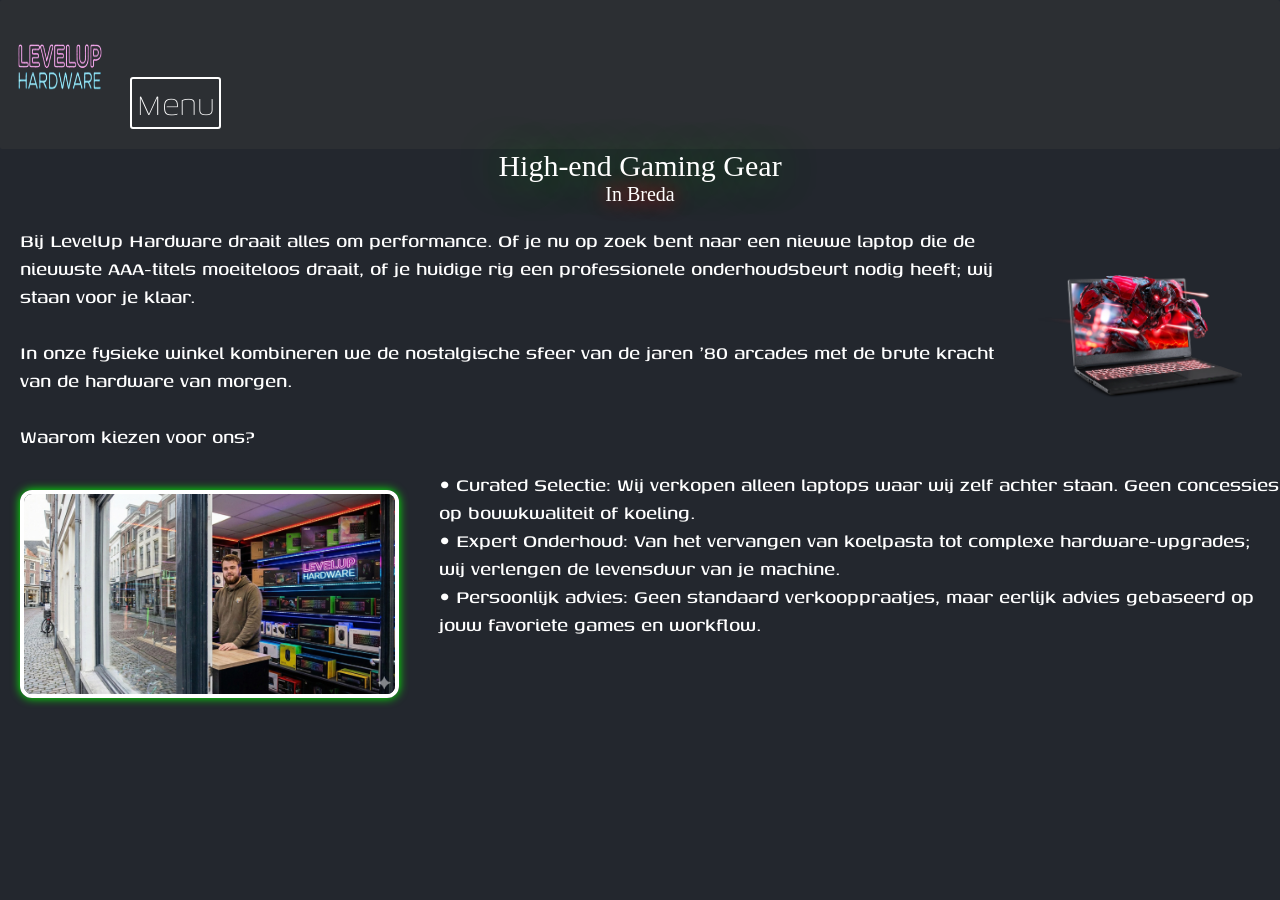
==== index.html @ 094b2bf5 "Challenge1" ====
<!DOCTYPE html>
<html lang="en">
<head>
    <link rel="stylesheet" href="css/stylesheet.css">
    <link rel="preconnect" href="https://fonts.googleapis.com">
    <link rel="preconnect" href="https://fonts.gstatic.com" crossorigin>
    <link href="https://fonts.googleapis.com/css2?family=Genos:ital,wght@0,100..900;1,100..900&display=swap" rel="stylesheet">
    <meta charset="UTF-8">
    <meta name="viewport" content="width=device-width, initial-scale=1.0">
    <title>Home</title>
</head>
<header>
    <nav>
        <img class="logo" src="img/logo.png" alt="Geen foto gevonden!">
        <button type="button" class="collapsible">Menu</button>
        <div class="content">
            <div class="center">
                <img class="symbol" src="img/home.png">
                <a href="index.html">Home</a>
                <img class="symbol" src="img/aboutUs.png">
                <a href="overOns.html">Over ons</a>
                <img class="symbol" src="img/store.png">
                <a href="producten.html">Producten</a>
            </div>
        </div>
    </nav>
</header>
<body>
    <h1>
        High-end Gaming Gear
    </h1>
    <h2>
        In Breda
    </h2>
    <div class="top">
        <p>
            Bij LevelUp Hardware draait alles om performance. 
            Of je nu op zoek bent naar een nieuwe laptop die de nieuwste AAA-titels moeiteloos draait, 
            of je huidige rig een professionele onderhoudsbeurt nodig heeft; wij staan voor je klaar. <br><br>
            In onze fysieke winkel kombineren we de nostalgische sfeer van de jaren '80 arcades met de brute kracht van de hardware van morgen. <br><br>
            Waarom kiezen voor ons?
        </p>
        <img src="img/laptop.webp" alt="Geen foto gevonden!">
    </div>
    <div class="bottom">
        <img src="img/storefront.png" alt="Geen foto gevonden!">
        <p>
            • Curated Selectie: Wij verkopen alleen laptops waar wij zelf achter staan.
            Geen concessies op bouwkwaliteit of koeling.<br>
            • Expert Onderhoud: Van het vervangen van koelpasta tot complexe hardware-upgrades;
            wij verlengen de levensduur van je machine.<br>
            • Persoonlijk advies: Geen standaard verkooppraatjes, maar eerlijk advies gebaseerd op jouw favoriete games en workflow.
        </p>
    </div>
</body>
</html>


<script>
var coll = document.getElementsByClassName("collapsible");
var i;

for (i = 0; i < coll.length; i++) {
  coll[i].addEventListener("click", function() {
    this.classList.toggle("active");
    var content = this.nextElementSibling;
    if (content.style.display === "block") {
      content.style.display = "none";
    } else {
      content.style.display = "block";
    }
  });
}
</script>
---- css/stylesheet.css ----
*{
    margin: 0;
    padding: 0;
    font-family:"genos", sans-sherif;
    font-optical-sizing: auto;
    font-weight: 100;
    font-style: normal;
    font-size: 40px;
}

@font-face{
  font-family: neon; /* set name */
  src: url(https://www.fontspace.com/neon-retro-font-f89033); /* url of the font */
}

.collapsible{
    background-color: #2c2f33;
    border: 2px solid white;
    border-radius: 3px;
    padding-inline: 4px;
    color: white;
}

body img{
    height: 200px;
    padding: 10px;
    border-radius: 25px;
}

.symbol{
    padding: 6px;
    margin: 10px;
    height: 20px;
    border-radius: 10px;
    background-color: darkgrey;
}

header{
    display: flex;
    background-color: #2c2f33;
    color: #e0e0e0;
    padding-block: 20px;
    border-radius: 2px;
}

.center{
    display: flex;
    justify-content: space-between;
}

.content{
    display: none;
    justify-content: space-between;
}

.logo{
    width: 100px;
    height: 75px;
}

a{
    text-decoration: none;
    color: white;
}

a:hover{
    color: rgb(201, 201, 255);
}

h1{
    font-family: cursive;
    font-size: 30px;
    display: flex;
    justify-content: center;
    color: white;
    text-shadow: 0px 0px 40px green;
}

h2{
    font-family: cursive;
    color: white;
    font-size: 20px;
    display: flex;
    justify-content: center;
    text-shadow: 0px 0px 20px red;
    margin-bottom: 20px;
}

h3{
    font-family: cursive;
    color: white;
    font-size: 20px;
    display: flex;
    justify-content: left;
    text-shadow: 0px 0px 20px red;
    margin-left: 20px;
}

.top{
    display: flex;
    justify-content: space-around;
}


.bottom{
    display: flex;
    justify-content: space-around;
}

.bottom img{
    border: 4px solid white;
    box-shadow: 0px 0px 10px lime;
    margin: 20px;
    padding: 0;
    border-radius: 12px;
}

p{
    font-weight: 500;
    font-size: 23px;
    color: white;
    margin-left: 20px;
    margin-bottom: 20px;
}

body{
    background-color: #23272e;
}

.product1 img, .product2 img, .product3 img{
    box-shadow: 0px 0px 20px lime;
}

.product1, .product2, .product3{
    margin-inline: 10%;
    margin-block: 5%;
    border-radius: 13px;
    background-color: #2c2f33;
    display: flex;
}
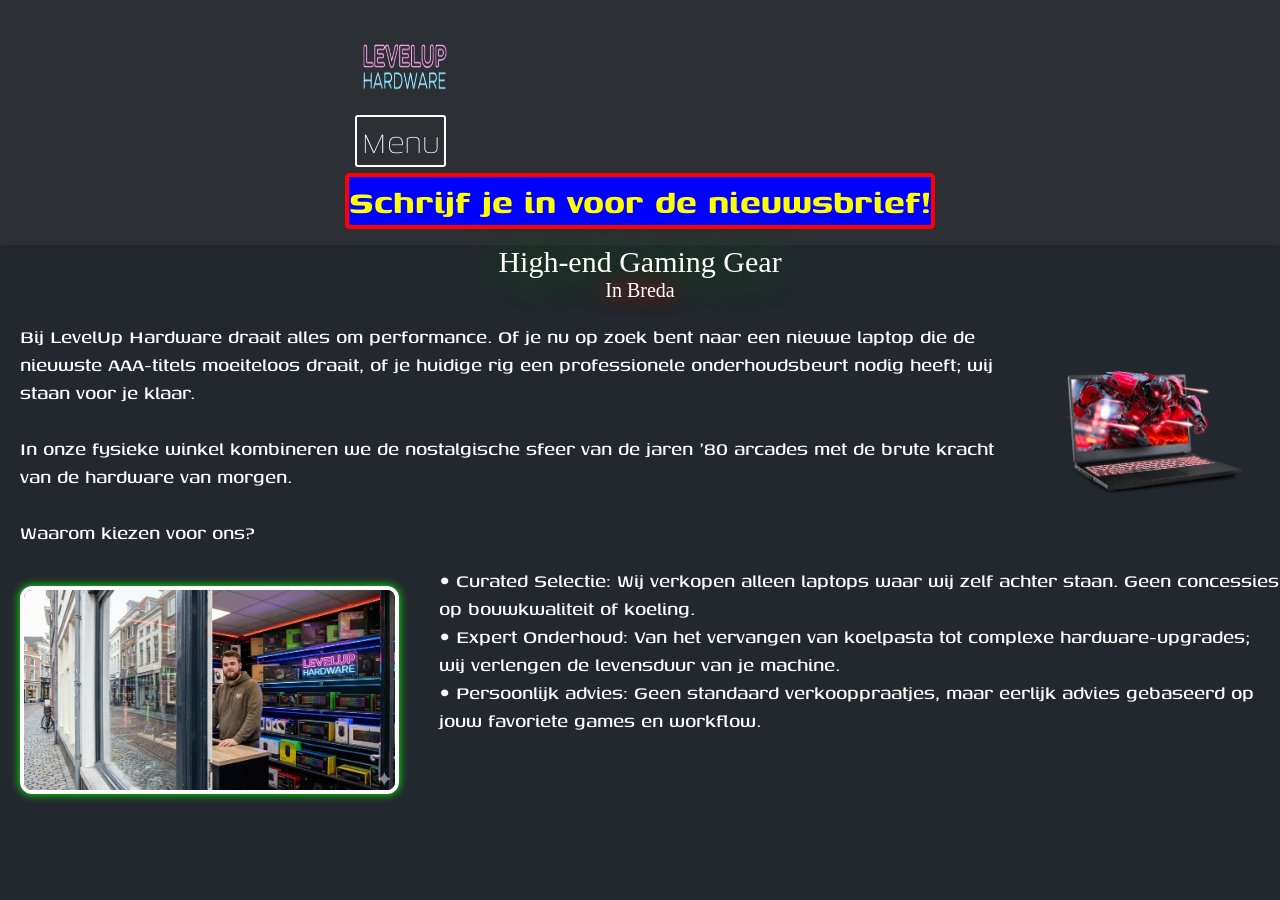
==== commit c6cb7273: "modified:   css/stylesheet.css 	modified:   index.html 	modified:   overOns.html 	modified:   produc" ====
--- a/index.html
+++ b/index.html
@@ -1,10 +1,12 @@
 <!DOCTYPE html>
 <html lang="en">
+
 <head>
     <link rel="stylesheet" href="css/stylesheet.css">
     <link rel="preconnect" href="https://fonts.googleapis.com">
     <link rel="preconnect" href="https://fonts.gstatic.com" crossorigin>
-    <link href="https://fonts.googleapis.com/css2?family=Genos:ital,wght@0,100..900;1,100..900&display=swap" rel="stylesheet">
+    <link href="https://fonts.googleapis.com/css2?family=Genos:ital,wght@0,100..900;1,100..900&display=swap"
+        rel="stylesheet">
     <meta charset="UTF-8">
     <meta name="viewport" content="width=device-width, initial-scale=1.0">
     <title>Home</title>
@@ -23,8 +25,10 @@
                 <a href="producten.html">Producten</a>
             </div>
         </div>
+        <a class="nieuwsbrief" href="">Schrijf je in voor de nieuwsbrief!</a>
     </nav>
 </header>
+
 <body>
     <h1>
         High-end Gaming Gear
@@ -34,10 +38,11 @@
     </h2>
     <div class="top">
         <p>
-            Bij LevelUp Hardware draait alles om performance. 
-            Of je nu op zoek bent naar een nieuwe laptop die de nieuwste AAA-titels moeiteloos draait, 
+            Bij LevelUp Hardware draait alles om performance.
+            Of je nu op zoek bent naar een nieuwe laptop die de nieuwste AAA-titels moeiteloos draait,
             of je huidige rig een professionele onderhoudsbeurt nodig heeft; wij staan voor je klaar. <br><br>
-            In onze fysieke winkel kombineren we de nostalgische sfeer van de jaren '80 arcades met de brute kracht van de hardware van morgen. <br><br>
+            In onze fysieke winkel kombineren we de nostalgische sfeer van de jaren '80 arcades met de brute kracht van
+            de hardware van morgen. <br><br>
             Waarom kiezen voor ons?
         </p>
         <img src="img/laptop.webp" alt="Geen foto gevonden!">
@@ -49,26 +54,31 @@
             Geen concessies op bouwkwaliteit of koeling.<br>
             • Expert Onderhoud: Van het vervangen van koelpasta tot complexe hardware-upgrades;
             wij verlengen de levensduur van je machine.<br>
-            • Persoonlijk advies: Geen standaard verkooppraatjes, maar eerlijk advies gebaseerd op jouw favoriete games en workflow.
+            • Persoonlijk advies: Geen standaard verkooppraatjes, maar eerlijk advies gebaseerd op jouw favoriete games
+            en workflow.
         </p>
     </div>
 </body>
+<footer>
+    
+</footer>
+
 </html>
 
 
 <script>
-var coll = document.getElementsByClassName("collapsible");
-var i;
+    var coll = document.getElementsByClassName("collapsible");
+    var i;
 
-for (i = 0; i < coll.length; i++) {
-  coll[i].addEventListener("click", function() {
-    this.classList.toggle("active");
-    var content = this.nextElementSibling;
-    if (content.style.display === "block") {
-      content.style.display = "none";
-    } else {
-      content.style.display = "block";
+    for (i = 0; i < coll.length; i++) {
+        coll[i].addEventListener("click", function () {
+            this.classList.toggle("active");
+            var content = this.nextElementSibling;
+            if (content.style.display === "block") {
+                content.style.display = "none";
+            } else {
+                content.style.display = "block";
+            }
+        });
     }
-  });
-}
 </script>
--- a/css/stylesheet.css
+++ b/css/stylesheet.css
@@ -1,33 +1,54 @@
-*{
+* {
     margin: 0;
     padding: 0;
-    font-family:"genos", sans-sherif;
+    font-family: "genos", sans-sherif;
     font-optical-sizing: auto;
     font-weight: 100;
     font-style: normal;
     font-size: 40px;
 }
 
-@font-face{
-  font-family: neon; /* set name */
-  src: url(https://www.fontspace.com/neon-retro-font-f89033); /* url of the font */
+
+footer h1{
+    margin-bottom: 20px;
 }
 
-.collapsible{
+.content {
+    text-align: center;
+}
+
+.nieuwsbrief {
+    background-color: blue;
+    color: yellow;
+    font-weight: bold;
+    border-radius: 4px;
+    border: 4px solid red;
+}
+
+.collapsible {
     background-color: #2c2f33;
     border: 2px solid white;
     border-radius: 3px;
     padding-inline: 4px;
     color: white;
+    display: flex;
+    justify-content: center;
+    margin-bottom: 10px;
+    margin-left: 10px;
 }
 
-body img{
+.collapsible:hover {
+    background-color: rgb(119, 119, 119);
+    color: rgb(201, 201, 255);
+}
+
+body img {
     height: 200px;
     padding: 10px;
     border-radius: 25px;
 }
 
-.symbol{
+.symbol {
     padding: 6px;
     margin: 10px;
     height: 20px;
@@ -35,39 +56,42 @@
     background-color: darkgrey;
 }
 
-header{
+header {
     display: flex;
+    justify-content: space-around;
     background-color: #2c2f33;
     color: #e0e0e0;
     padding-block: 20px;
     border-radius: 2px;
 }
 
-.center{
+.center {
     display: flex;
     justify-content: space-between;
 }
 
-.content{
+.content {
     display: none;
     justify-content: space-between;
 }
 
-.logo{
+.logo {
     width: 100px;
     height: 75px;
+    display: flex;
+    justify-content: center;
 }
 
-a{
+a {
     text-decoration: none;
     color: white;
 }
 
-a:hover{
+a:hover {
     color: rgb(201, 201, 255);
 }
 
-h1{
+h1 {
     font-family: cursive;
     font-size: 30px;
     display: flex;
@@ -76,7 +100,7 @@
     text-shadow: 0px 0px 40px green;
 }
 
-h2{
+h2 {
     font-family: cursive;
     color: white;
     font-size: 20px;
@@ -86,7 +110,7 @@
     margin-bottom: 20px;
 }
 
-h3{
+h3 {
     font-family: cursive;
     color: white;
     font-size: 20px;
@@ -96,18 +120,18 @@
     margin-left: 20px;
 }
 
-.top{
+.top {
     display: flex;
     justify-content: space-around;
 }
 
 
-.bottom{
+.bottom {
     display: flex;
     justify-content: space-around;
 }
 
-.bottom img{
+.bottom img {
     border: 4px solid white;
     box-shadow: 0px 0px 10px lime;
     margin: 20px;
@@ -115,7 +139,7 @@
     border-radius: 12px;
 }
 
-p{
+p {
     font-weight: 500;
     font-size: 23px;
     color: white;
@@ -123,15 +147,19 @@
     margin-bottom: 20px;
 }
 
-body{
+body {
     background-color: #23272e;
 }
 
-.product1 img, .product2 img, .product3 img{
+.product1 img,
+.product2 img,
+.product3 img {
     box-shadow: 0px 0px 20px lime;
 }
 
-.product1, .product2, .product3{
+.product1,
+.product2,
+.product3 {
     margin-inline: 10%;
     margin-block: 5%;
     border-radius: 13px;
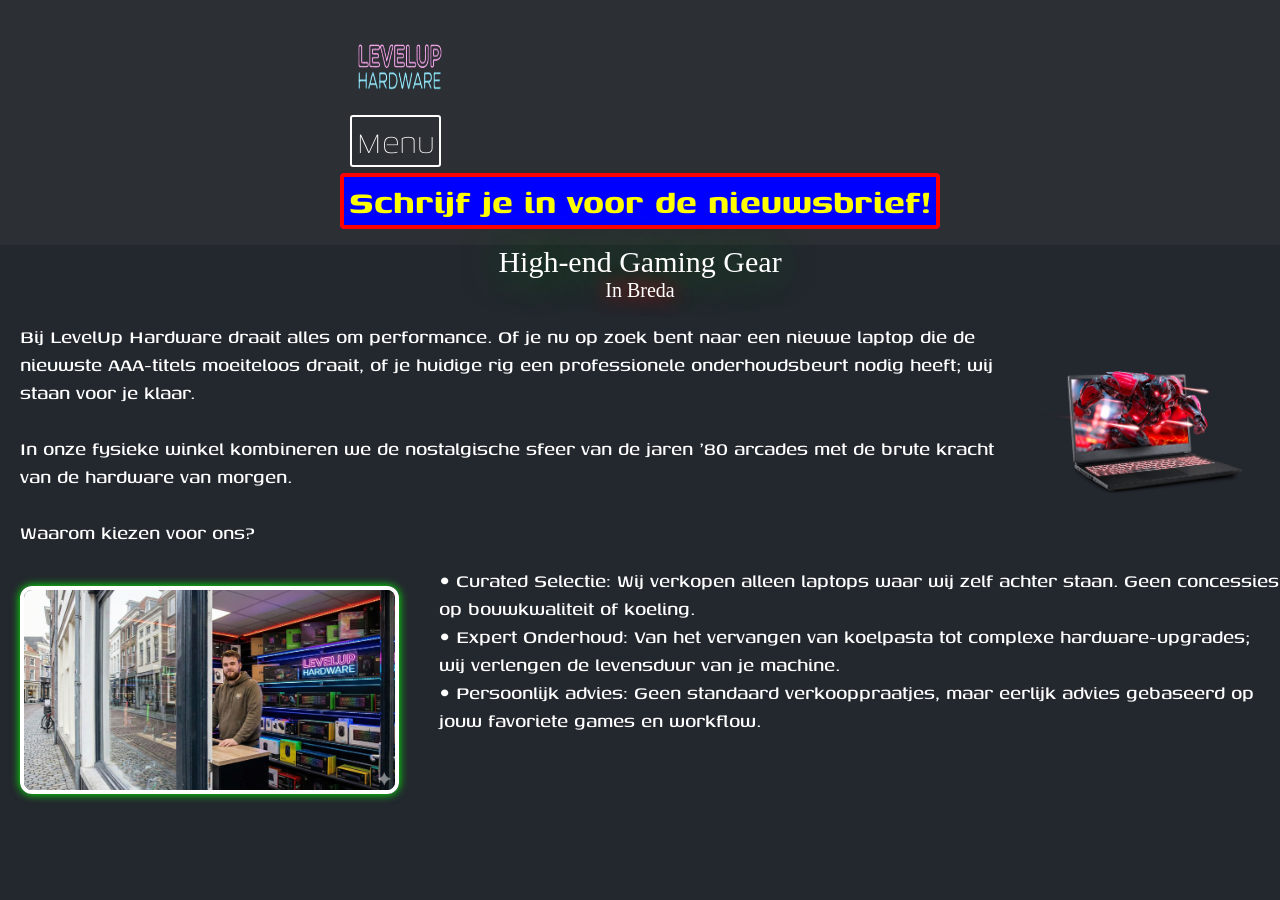
==== commit 8990d0a9: "modified:   css/stylesheet.css 	modified:   index.html" ====
--- a/index.html
+++ b/index.html
@@ -60,7 +60,7 @@
     </div>
 </body>
 <footer>
-    
+
 </footer>
 
 </html>
--- a/css/stylesheet.css
+++ b/css/stylesheet.css
@@ -23,6 +23,7 @@
     font-weight: bold;
     border-radius: 4px;
     border: 4px solid red;
+    padding-inline: 5px;
 }
 
 .collapsible {
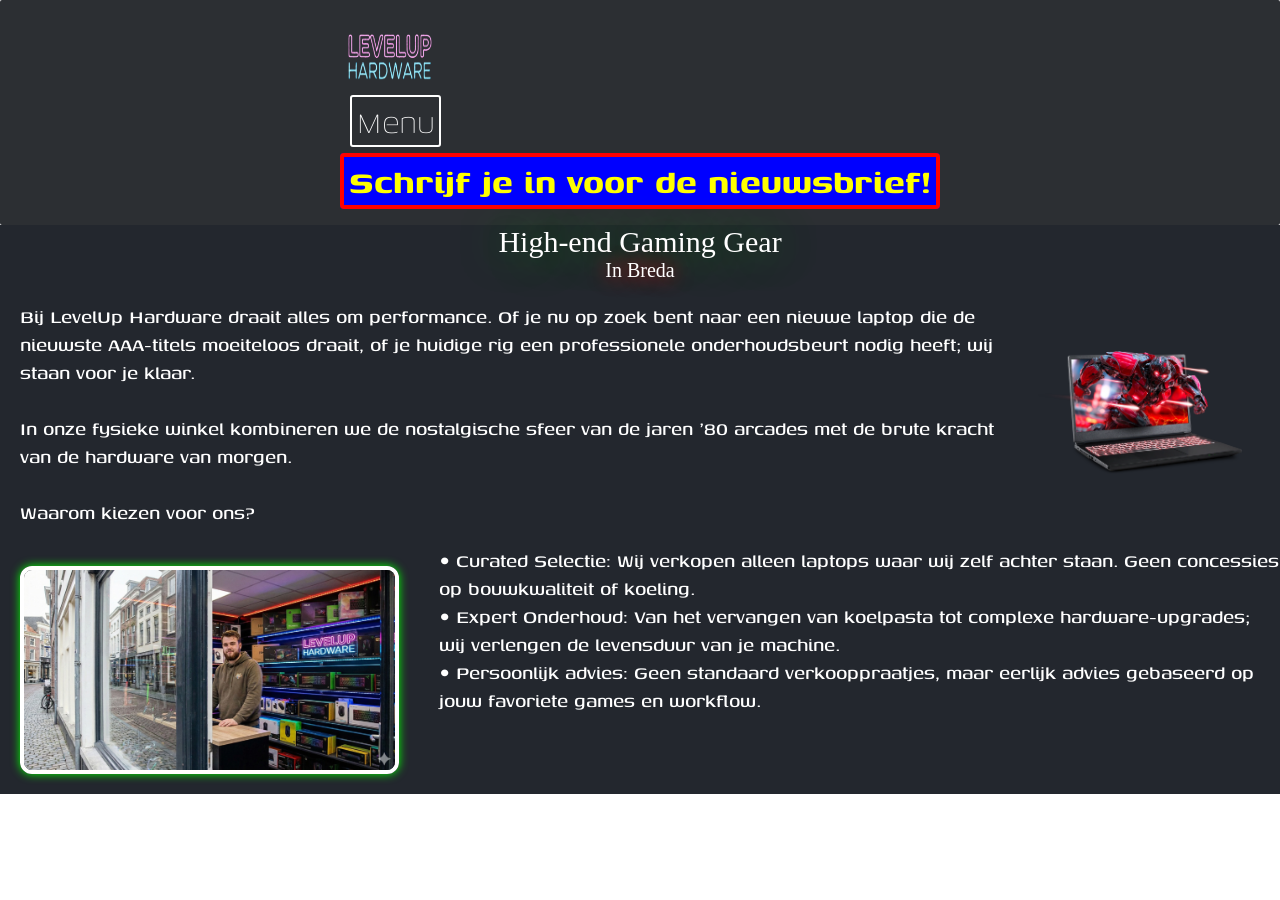
==== commit 6dd0ef18: "modified:   css/stylesheet.css 	modified:   index.html 	modified:   overOns.html 	modified:   produc" ====
--- a/index.html
+++ b/index.html
@@ -11,57 +11,62 @@
     <meta name="viewport" content="width=device-width, initial-scale=1.0">
     <title>Home</title>
 </head>
-<header>
-    <nav>
-        <img class="logo" src="img/logo.png" alt="Geen foto gevonden!">
-        <button type="button" class="collapsible">Menu</button>
-        <div class="content">
-            <div class="center">
-                <img class="symbol" src="img/home.png">
-                <a href="index.html">Home</a>
-                <img class="symbol" src="img/aboutUs.png">
-                <a href="overOns.html">Over ons</a>
-                <img class="symbol" src="img/store.png">
-                <a href="producten.html">Producten</a>
-            </div>
-        </div>
-        <a class="nieuwsbrief" href="">Schrijf je in voor de nieuwsbrief!</a>
-    </nav>
-</header>
 
 <body>
-    <h1>
-        High-end Gaming Gear
-    </h1>
-    <h2>
-        In Breda
-    </h2>
-    <div class="top">
-        <p>
-            Bij LevelUp Hardware draait alles om performance.
-            Of je nu op zoek bent naar een nieuwe laptop die de nieuwste AAA-titels moeiteloos draait,
-            of je huidige rig een professionele onderhoudsbeurt nodig heeft; wij staan voor je klaar. <br><br>
-            In onze fysieke winkel kombineren we de nostalgische sfeer van de jaren '80 arcades met de brute kracht van
-            de hardware van morgen. <br><br>
-            Waarom kiezen voor ons?
-        </p>
-        <img src="img/laptop.webp" alt="Geen foto gevonden!">
-    </div>
-    <div class="bottom">
-        <img src="img/storefront.png" alt="Geen foto gevonden!">
-        <p>
-            • Curated Selectie: Wij verkopen alleen laptops waar wij zelf achter staan.
-            Geen concessies op bouwkwaliteit of koeling.<br>
-            • Expert Onderhoud: Van het vervangen van koelpasta tot complexe hardware-upgrades;
-            wij verlengen de levensduur van je machine.<br>
-            • Persoonlijk advies: Geen standaard verkooppraatjes, maar eerlijk advies gebaseerd op jouw favoriete games
-            en workflow.
-        </p>
-    </div>
+    <header>
+        <nav>
+            <img class="logo" src="img/logo.png" alt="Geen foto gevonden!">
+            <button type="button" class="collapsible">Menu</button>
+            <div class="content">
+                <div class="center">
+                    <img class="symbol" src="img/home.png">
+                    <a href="index.html">Home</a>
+                    <img class="symbol" src="img/aboutUs.png">
+                    <a href="overOns.html">Over ons</a>
+                    <img class="symbol" src="img/store.png">
+                    <a href="producten.html">Producten</a>
+                </div>
+            </div>
+            <a class="nieuwsbrief" href="">Schrijf je in voor de nieuwsbrief!</a>
+        </nav>
+    </header>
+
+    <main>
+        <h1>
+            High-end Gaming Gear
+        </h1>
+        <h2>
+            In Breda
+        </h2>
+        <div class="top">
+            <p>
+                Bij LevelUp Hardware draait alles om performance.
+                Of je nu op zoek bent naar een nieuwe laptop die de nieuwste AAA-titels moeiteloos draait,
+                of je huidige rig een professionele onderhoudsbeurt nodig heeft; wij staan voor je klaar. <br><br>
+                In onze fysieke winkel kombineren we de nostalgische sfeer van de jaren '80 arcades met de brute kracht
+                van
+                de hardware van morgen. <br><br>
+                Waarom kiezen voor ons?
+            </p>
+            <img src="img/laptop.webp" alt="Geen foto gevonden!">
+        </div>
+        <div class="bottom">
+            <img src="img/storefront.png" alt="Geen foto gevonden!">
+            <p>
+                • Curated Selectie: Wij verkopen alleen laptops waar wij zelf achter staan.
+                Geen concessies op bouwkwaliteit of koeling.<br>
+                • Expert Onderhoud: Van het vervangen van koelpasta tot complexe hardware-upgrades;
+                wij verlengen de levensduur van je machine.<br>
+                • Persoonlijk advies: Geen standaard verkooppraatjes, maar eerlijk advies gebaseerd op jouw favoriete
+                games
+                en workflow.
+            </p>
+        </div>
+    </main>
+    <footer>
+
+    </footer>
 </body>
-<footer>
-
-</footer>
 
 </html>
 
--- a/css/stylesheet.css
+++ b/css/stylesheet.css
@@ -43,7 +43,7 @@
     color: rgb(201, 201, 255);
 }
 
-body img {
+main img {
     height: 200px;
     padding: 10px;
     border-radius: 25px;
@@ -148,7 +148,7 @@
     margin-bottom: 20px;
 }
 
-body {
+main {
     background-color: #23272e;
 }
 
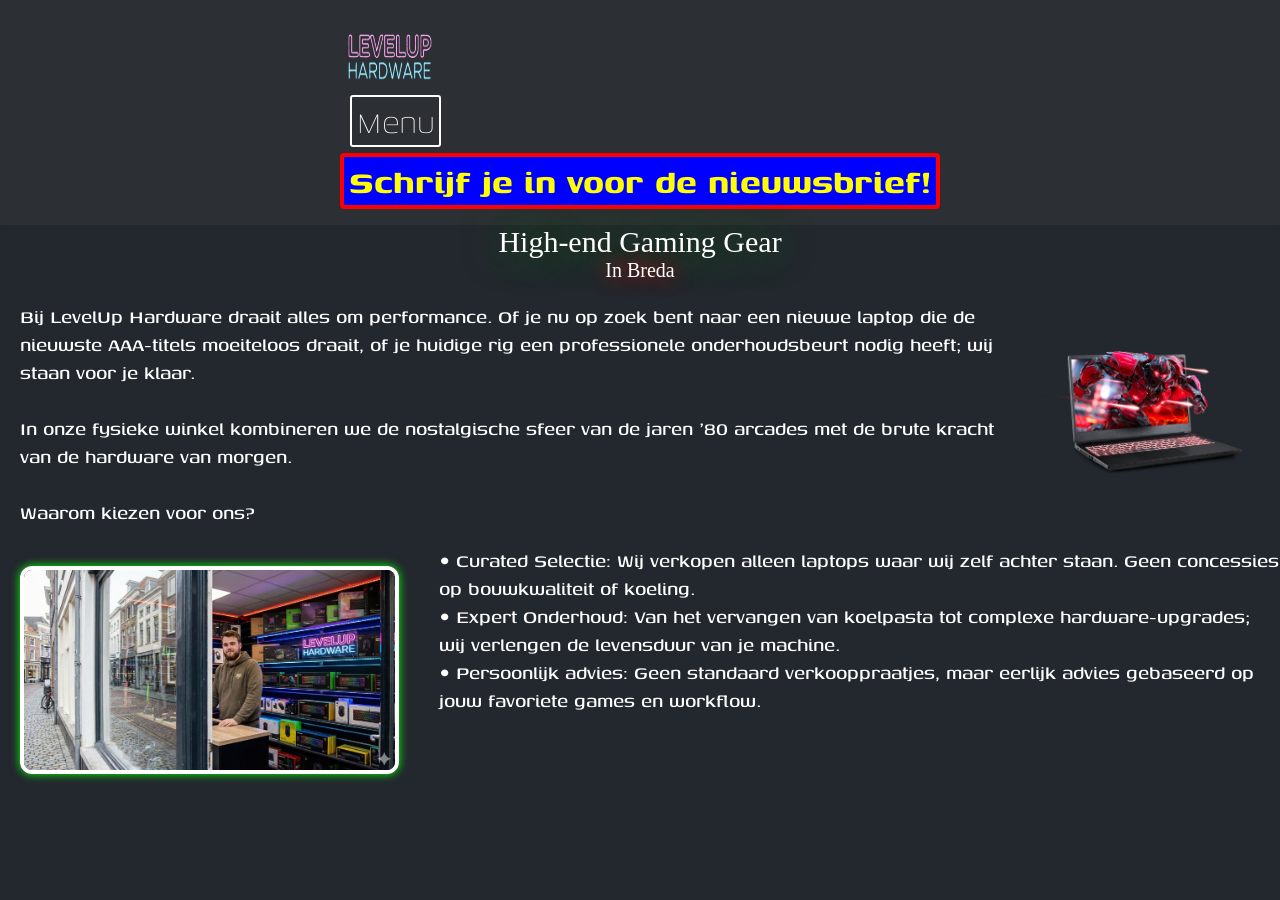
==== commit 7867db99: "modified:   css/stylesheet.css 	modified:   index.html 	modified:   overOns.html 	modified:   produc" ====
--- a/index.html
+++ b/index.html
@@ -13,59 +13,63 @@
 </head>
 
 <body>
-    <header>
-        <nav>
-            <img class="logo" src="img/logo.png" alt="Geen foto gevonden!">
-            <button type="button" class="collapsible">Menu</button>
-            <div class="content">
-                <div class="center">
-                    <img class="symbol" src="img/home.png">
-                    <a href="index.html">Home</a>
-                    <img class="symbol" src="img/aboutUs.png">
-                    <a href="overOns.html">Over ons</a>
-                    <img class="symbol" src="img/store.png">
-                    <a href="producten.html">Producten</a>
+    <div class="wrapper">
+        <header>
+            <nav>
+                <img class="logo" src="img/logo.png" alt="Geen foto gevonden!">
+                <button type="button" class="collapsible">Menu</button>
+                <div class="content">
+                    <div class="center">
+                        <img class="symbol" src="img/home.png">
+                        <a href="index.html">Home</a>
+                        <img class="symbol" src="img/aboutUs.png">
+                        <a href="overOns.html">Over ons</a>
+                        <img class="symbol" src="img/store.png">
+                        <a href="producten.html">Producten</a>
+                    </div>
                 </div>
+                <a class="nieuwsbrief" href="">Schrijf je in voor de nieuwsbrief!</a>
+            </nav>
+        </header>
+
+        <main>
+            <h1>
+                High-end Gaming Gear
+            </h1>
+            <h2>
+                In Breda
+            </h2>
+            <div class="top">
+                <p>
+                    Bij LevelUp Hardware draait alles om performance.
+                    Of je nu op zoek bent naar een nieuwe laptop die de nieuwste AAA-titels moeiteloos draait,
+                    of je huidige rig een professionele onderhoudsbeurt nodig heeft; wij staan voor je klaar. <br><br>
+                    In onze fysieke winkel kombineren we de nostalgische sfeer van de jaren '80 arcades met de brute
+                    kracht
+                    van
+                    de hardware van morgen. <br><br>
+                    Waarom kiezen voor ons?
+                </p>
+                <img src="img/laptop.webp" alt="Geen foto gevonden!">
             </div>
-            <a class="nieuwsbrief" href="">Schrijf je in voor de nieuwsbrief!</a>
-        </nav>
-    </header>
+            <div class="bottom">
+                <img src="img/storefront.png" alt="Geen foto gevonden!">
+                <p>
+                    • Curated Selectie: Wij verkopen alleen laptops waar wij zelf achter staan.
+                    Geen concessies op bouwkwaliteit of koeling.<br>
+                    • Expert Onderhoud: Van het vervangen van koelpasta tot complexe hardware-upgrades;
+                    wij verlengen de levensduur van je machine.<br>
+                    • Persoonlijk advies: Geen standaard verkooppraatjes, maar eerlijk advies gebaseerd op jouw
+                    favoriete
+                    games
+                    en workflow.
+                </p>
+            </div>
+        </main>
+        <footer>
 
-    <main>
-        <h1>
-            High-end Gaming Gear
-        </h1>
-        <h2>
-            In Breda
-        </h2>
-        <div class="top">
-            <p>
-                Bij LevelUp Hardware draait alles om performance.
-                Of je nu op zoek bent naar een nieuwe laptop die de nieuwste AAA-titels moeiteloos draait,
-                of je huidige rig een professionele onderhoudsbeurt nodig heeft; wij staan voor je klaar. <br><br>
-                In onze fysieke winkel kombineren we de nostalgische sfeer van de jaren '80 arcades met de brute kracht
-                van
-                de hardware van morgen. <br><br>
-                Waarom kiezen voor ons?
-            </p>
-            <img src="img/laptop.webp" alt="Geen foto gevonden!">
-        </div>
-        <div class="bottom">
-            <img src="img/storefront.png" alt="Geen foto gevonden!">
-            <p>
-                • Curated Selectie: Wij verkopen alleen laptops waar wij zelf achter staan.
-                Geen concessies op bouwkwaliteit of koeling.<br>
-                • Expert Onderhoud: Van het vervangen van koelpasta tot complexe hardware-upgrades;
-                wij verlengen de levensduur van je machine.<br>
-                • Persoonlijk advies: Geen standaard verkooppraatjes, maar eerlijk advies gebaseerd op jouw favoriete
-                games
-                en workflow.
-            </p>
-        </div>
-    </main>
-    <footer>
-
-    </footer>
+        </footer>
+    </div>
 </body>
 
 </html>
--- a/css/stylesheet.css
+++ b/css/stylesheet.css
@@ -6,6 +6,10 @@
     font-weight: 100;
     font-style: normal;
     font-size: 40px;
+}
+
+body {
+    background-color: #23272e;
 }
 
 
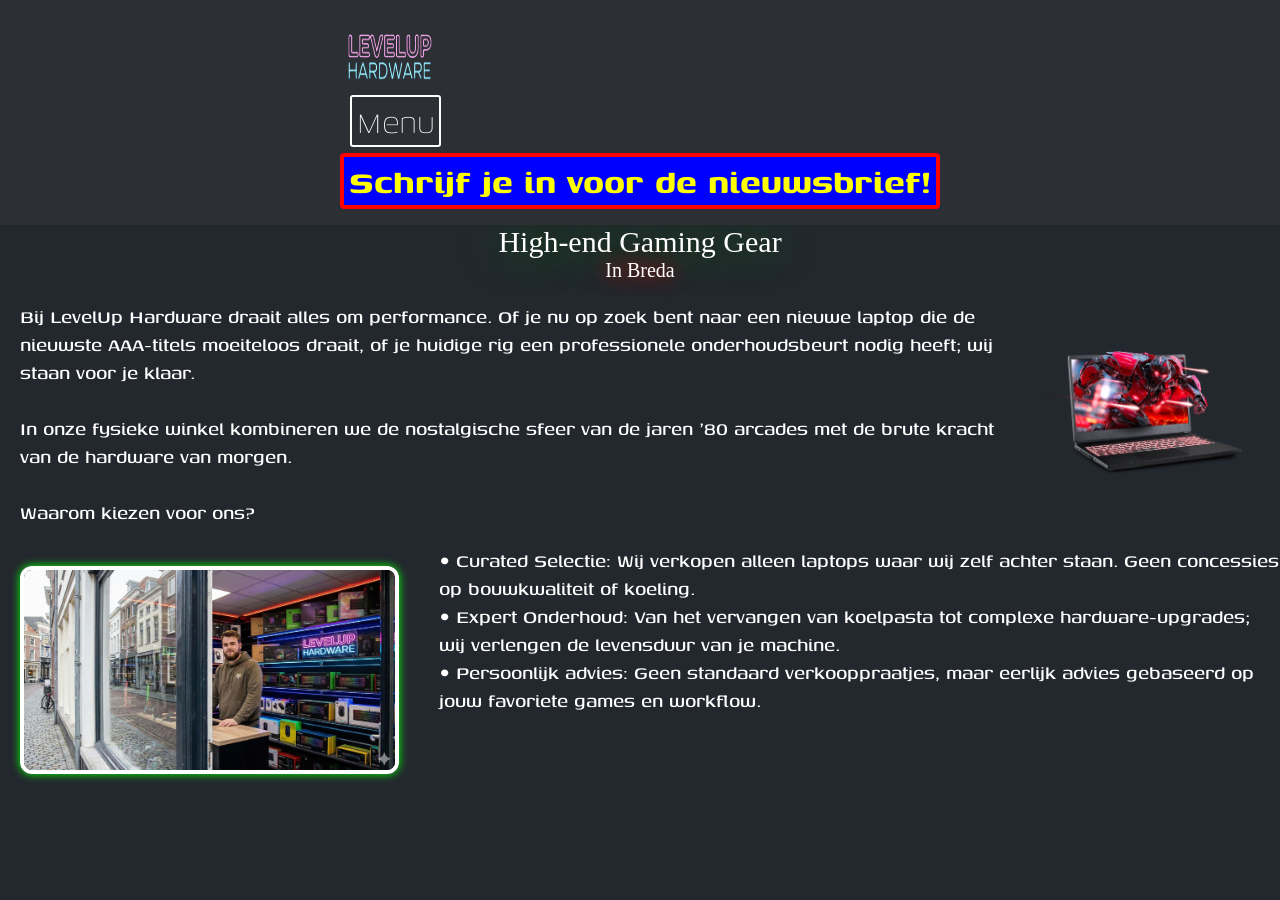
==== commit 09c59d8d: "modified:   index.html 	modified:   overOns.html 	modified:   producten.html" ====
--- a/index.html
+++ b/index.html
@@ -16,7 +16,7 @@
     <div class="wrapper">
         <header>
             <nav>
-                <img class="logo" src="img/logo.png" alt="Geen foto gevonden!">
+                <img class="logo" src="img/logo.png" alt="Logo">
                 <button type="button" class="collapsible">Menu</button>
                 <div class="content">
                     <div class="center">
--- a/css/stylesheet.css
+++ b/css/stylesheet.css
@@ -62,6 +62,8 @@
 }
 
 header {
+    position: sticky;
+    top: 0;
     display: flex;
     justify-content: space-around;
     background-color: #2c2f33;
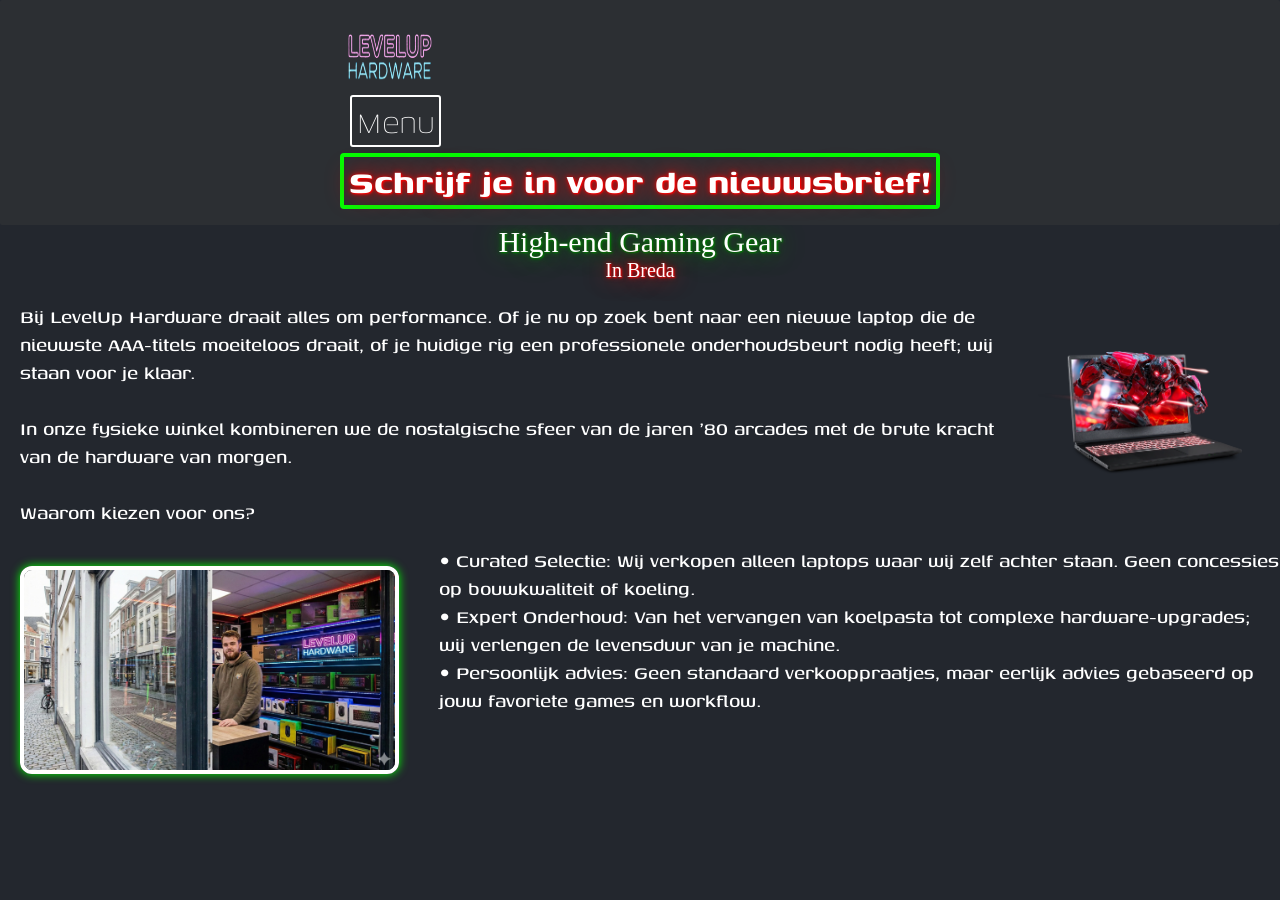
==== commit 5cba04b4: "modified:   index.html     modified:   overOns.html 	modified:   producten.html" ====
--- a/index.html
+++ b/index.html
@@ -9,7 +9,7 @@
         rel="stylesheet">
     <meta charset="UTF-8">
     <meta name="viewport" content="width=device-width, initial-scale=1.0">
-    <title>Home</title>
+    <title>LevelUp Hardware - Home</title>
 </head>
 
 <body>
--- a/css/stylesheet.css
+++ b/css/stylesheet.css
@@ -22,12 +22,13 @@
 }
 
 .nieuwsbrief {
-    background-color: blue;
-    color: yellow;
+    background-color: #2c2f33;
+    color: white;
     font-weight: bold;
     border-radius: 4px;
-    border: 4px solid red;
+    border: 4px solid lime;
     padding-inline: 5px;
+    text-shadow: 1px 1px 2px red, 0 0 25px red, 0 0 5px red;
 }
 
 .collapsible {
@@ -104,7 +105,7 @@
     display: flex;
     justify-content: center;
     color: white;
-    text-shadow: 0px 0px 40px green;
+    text-shadow: 1px 1px 2px green, 0 0 25px green, 0 0 5px green;
 }
 
 h2 {
@@ -113,7 +114,7 @@
     font-size: 20px;
     display: flex;
     justify-content: center;
-    text-shadow: 0px 0px 20px red;
+    text-shadow: 1px 1px 2px red, 0 0 25px red, 0 0 5px red;
     margin-bottom: 20px;
 }
 
@@ -123,7 +124,7 @@
     font-size: 20px;
     display: flex;
     justify-content: left;
-    text-shadow: 0px 0px 20px red;
+    text-shadow: 1px 1px 2px red, 0 0 25px red, 0 0 5px red;
     margin-left: 20px;
 }
 
